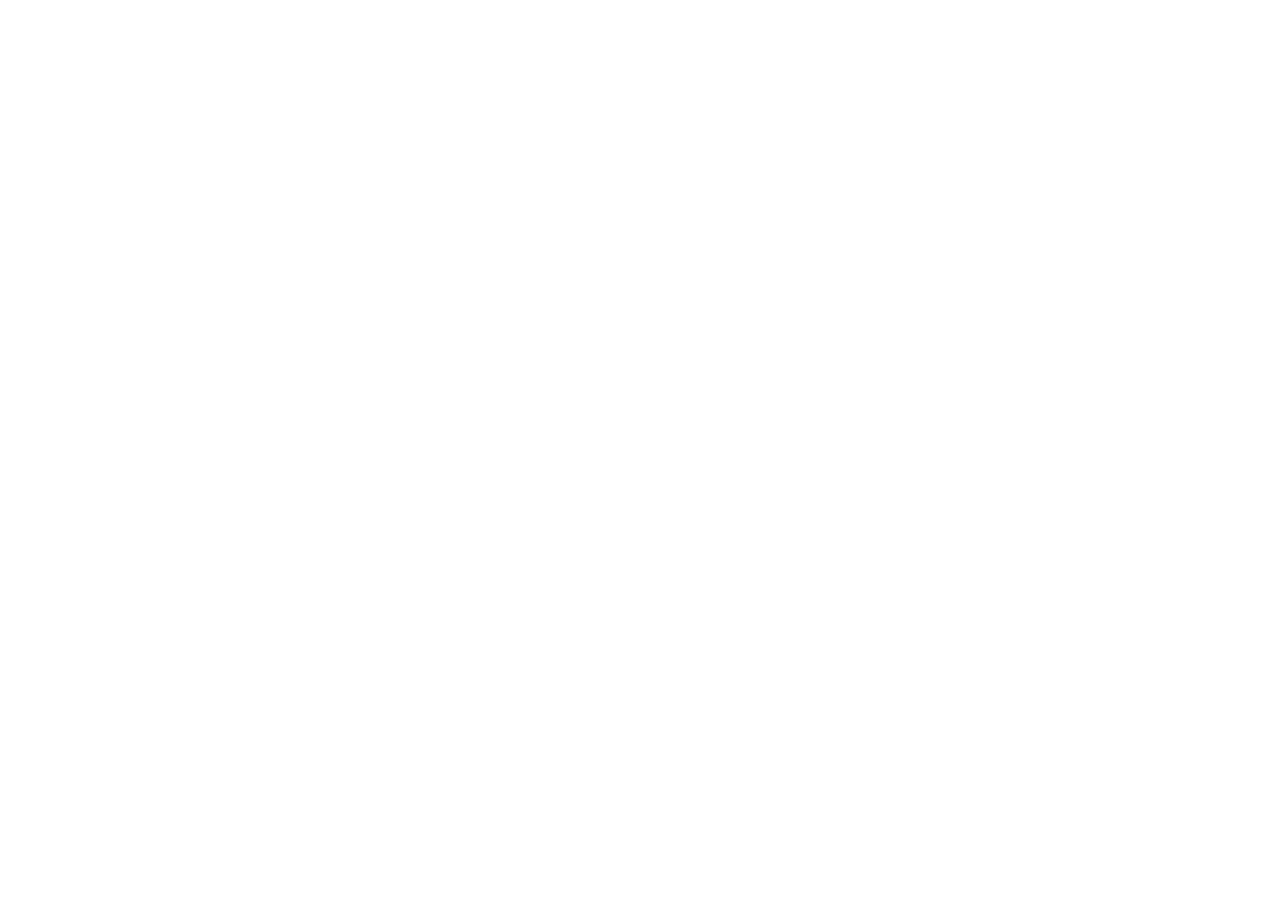
==== index.html @ 78f6b932 "Feat: Archivo index.html" ====
<!DOCTYPE html>
<html lang="es">

<head>
    <meta charset="UTF-8">
    <meta name="viewport" content="width=device-width, initial-scale=1.0">
    <title>Principal</title>
</head>

<body>

</body>

</html>
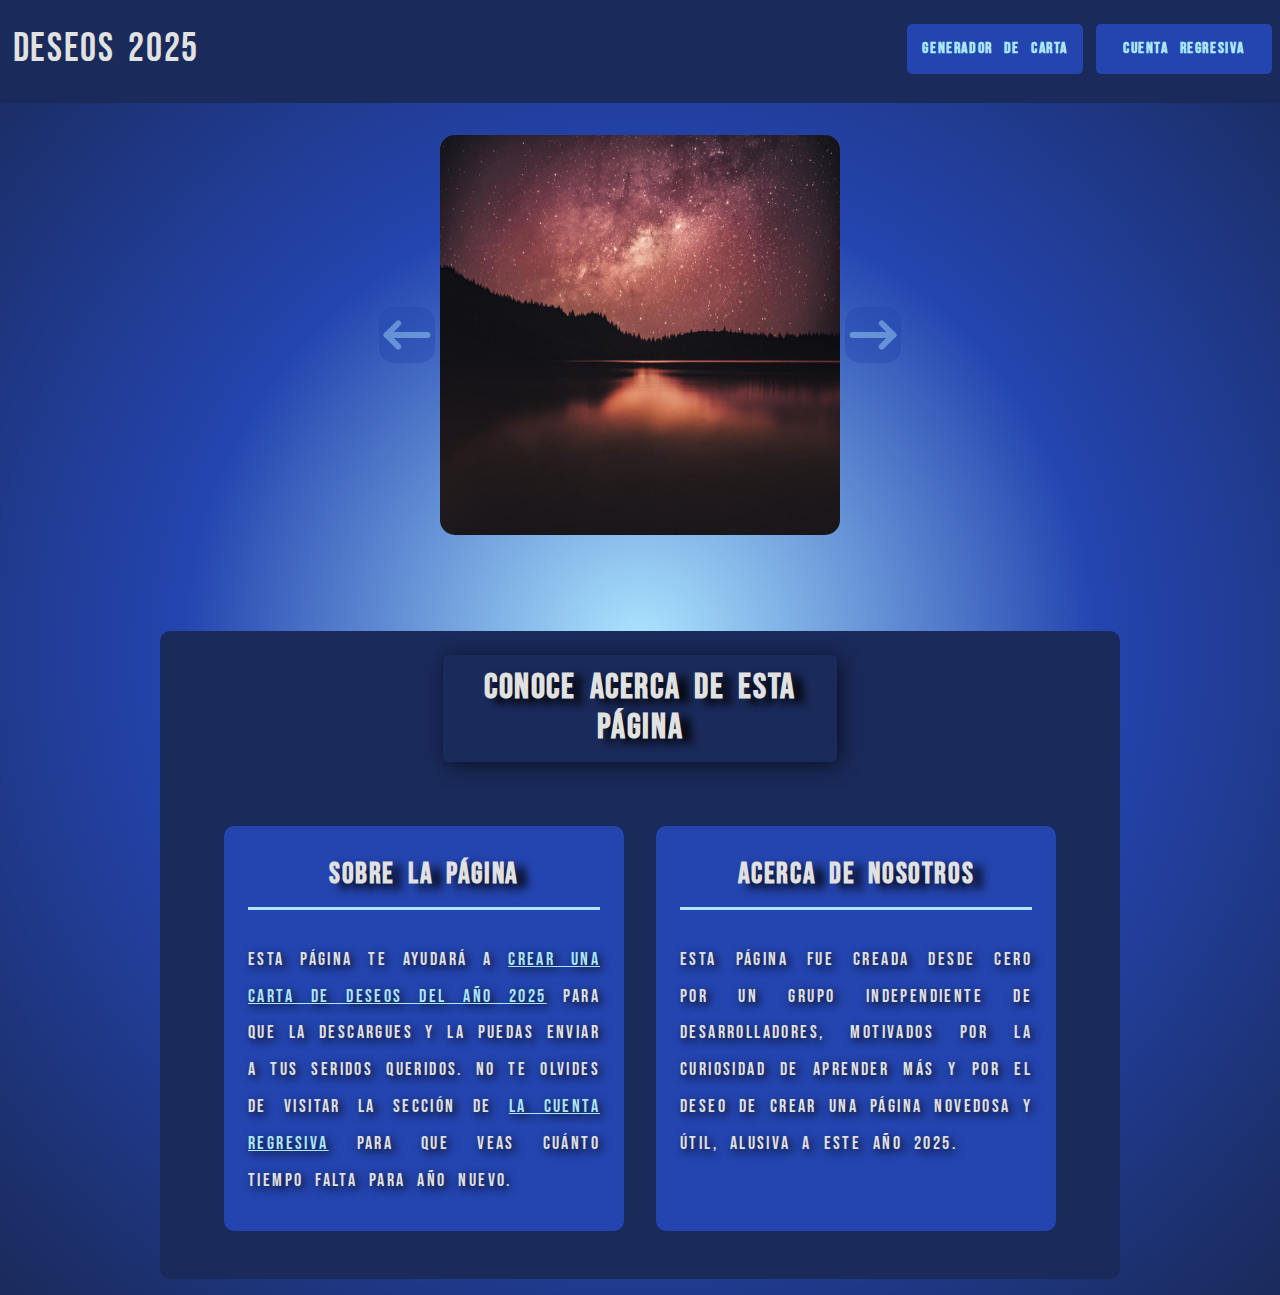
==== commit 5d6ed943: "Feat: combinar todo." ====
--- a/index.html
+++ b/index.html
@@ -1,14 +1,62 @@
 <!DOCTYPE html>
 <html lang="es">
-
 <head>
     <meta charset="UTF-8">
     <meta name="viewport" content="width=device-width, initial-scale=1.0">
-    <title>Principal</title>
+    <title>Página principal</title>
+    <link rel="stylesheet" href="css/normalize.css">
+    <link rel="stylesheet" href="css/style.css">
 </head>
+<body class="body">
+    <header class="header">
+            <a href="index.html" class="header__titulo">Deseos 2025</a>
 
-<body>
-
+        <nav class="header__navegacion">
+            <a href="generador-carta.html" class="navegacion__elemento">Generador de carta</a>
+            <a href="cuenta.html" class="navegacion__elemento">Cuenta regresiva</a>
+        </nav>
+    </header>
+    <main class="main">
+        <div style="padding: 0 0.2rem;">
+            <div class="carrusel">
+                <div class="carrusel__boton">
+                    <button type="button" class="boton__anterior" id="boton-anterior"></button>
+                </div>
+                <img src="img/imagen-1.jpg" alt="Imagen de carrusel" class="carrusel__imagen" id="carrusel-imagen">
+                <div class="carrusel__boton">
+                    <button type="button" class="boton__siguiente" id="boton-siguiente"></button>
+                </div>
+            </div>
+        </div>
+        
+        <section class="nosotros">
+            <h2 class="nosotros__titulo">Conoce acerca de esta página</h2>
+    
+            <div class="nosotros__articulos">
+                <article class="articulo">
+                    <h3 class="articulo__titulo">Sobre la página</h3>
+                    <p class="articulo__parrafo">
+                        Esta página te ayudará a <a href="generador-carta.html" class="parrafo__enlace">
+                        crear una carta de deseos del año 2025</a> para que la
+                        descargues y la puedas enviar a tus seridos queridos. No te
+                        olvides de visitar la sección de <a href="cuenta.html" class="parrafo__enlace">
+                        la cuenta regresiva</a> para que veas cuánto tiempo falta para
+                        año nuevo.
+                    </p>
+                </article>
+        
+                <article class="articulo">
+                    <h3 class="articulo__titulo">Acerca de nosotros</h3>
+                    <p class="articulo__parrafo">
+                        Esta página fue creada desde cero por un grupo independiente de
+                        desarrolladores, motivados por la curiosidad de aprender más y
+                        por el deseo de crear una página novedosa y útil, alusiva a
+                        este año 2025.
+                    </p>
+                </article>
+            </div>
+        </section>
+    </main>
+    <script src="javascripts/carrusel.js"></script>
 </body>
-
 </html>--- a/css/style.css
+++ b/css/style.css
@@ -0,0 +1,629 @@
+/* ***Carga de las fuentes*** */
+/* Principal */
+@font-face {
+    font-family: 'Bebas Neue';
+    src: url('../fonts/Principal/BebasNeue.ttf') format('truetype');
+}
+
+/* Fuentes para las cartas */
+@font-face {
+    font-family: 'Playwrite AU QLD Guides';
+    src: url('../fonts/Estilo-1/PlaywriteAUQLDGuides.ttf') format('truetype');
+}
+@font-face {
+    font-family: 'Libre Baskerville';
+    src: url('../fonts/Estilo-2/LibreBaskerville.ttf') format('truetype');
+}
+@font-face {
+    font-family: 'Rubik Vinyl';
+    src: url('../fonts/Estilo-3/RubikVinyl.ttf') format('truetype');
+}
+
+/* ***Variables de la página*** */
+
+:root{
+    /* Colores */
+    --primario: #1A2A5A;
+    --secundario: #2445B0;
+    --terciario: #06066F;
+    --cuaternario: #FFA500;
+
+    --texto-primario: #E1E1E1;
+    --texto-secundario: #ADE6FF;
+    --texto-terciario: #133FC4;
+
+    /* Fuentes */
+    --fuente-principal: 'Bebas Neue';
+    --fuente-estilo-1: 'Playwrite AU QLD Guides';
+    --fuente-estilo-2: 'Libre Baskerville';
+    --fuente-estilo-3: 'Rubik Vinyl';
+}
+
+/* ***Estilos Generales*** */
+
+body{
+    font-family: var(--fuente-principal);
+    letter-spacing: 0.1rem;
+    word-spacing: 0.4rem;
+    text-transform: capitalize;
+    background: radial-gradient(circle, var(--texto-secundario), var(--secundario), var(--primario));
+}
+
+.main{
+    padding: 0 2rem;
+    margin-bottom: 1rem;
+}
+
+/* ***Estilos para el Header*** */
+
+.header{
+    display: flex;
+    flex-direction: column;
+    align-items: center;
+    justify-content: center;
+    background-color: var(--primario);
+    margin: 0;
+}
+.header a{
+    text-decoration: none;
+}
+
+.header a:hover{
+    color:var(--secundario);
+    
+}
+.header__titulo{
+    color: var(--texto-primario);
+    font-size: 2.5rem;
+    margin: 0;
+    margin-top: 1rem;
+}
+
+.header__navegacion{
+    width: 100%;
+    max-width: 80rem;
+    margin: 0.5rem 0;
+    padding: 0.5rem;
+    display: flex;
+    flex-direction: column;
+    align-items: center;
+    gap: 0.8rem;
+}
+
+.navegacion__elemento{
+    width: 10rem;
+    max-width: 15rem;
+    padding: 0.8rem 1rem;
+    border-radius: 5px;
+    background-color: var(--secundario);
+    color: var(--texto-secundario);
+    text-align: center;
+    text-decoration: none;
+    font-weight: bold;
+}
+
+.navegacion__elemento:hover{
+    color: var(--texto-primario);
+    background-color: var(--terciario);
+    transform: scale(1.05);
+    box-shadow: 0 0 10px rgba(255, 255, 255, 0.3);
+}
+
+
+/* ***Estilos para la parte principal*** */
+.nosotros {
+    margin: 1rem auto;
+    width: 100%;
+    max-width: 60rem;
+    padding: 1.5rem 0 3rem;
+    border-radius: 10px;
+    background-color: var(--primario);
+    display: flex;
+    flex-direction: column;
+    align-items: center;
+    gap: 4rem;
+    margin-top: 5rem;
+}
+
+.nosotros__titulo {
+    margin: 0;
+    padding: 0.8rem;
+    width: 80%;
+    max-width: 23rem;
+    border-radius: 6px;
+    font-size: 2.2rem;
+    text-align: center;
+    color: var(--texto-primario);
+    box-shadow: 3px 3px 20px rgba(0, 0, 0, 0.6);
+    text-shadow: 10px 5px 8px rgba(0, 0, 0, 1);
+}
+
+.nosotros__articulos {
+    display: flex;
+    flex-flow: row wrap;
+    justify-content: center;
+    gap: 2rem;
+}
+
+.articulo{
+    box-sizing: border-box;
+    padding: 2rem 1.5rem;
+    width: 90%;
+    max-width: 25rem;
+    background-color: var(--secundario);
+    color: var(--texto-primario);
+    border-radius: 10px;
+}
+
+.articulo__titulo{
+    margin: 0;
+    margin-bottom: 2rem;
+    padding-bottom: 1rem;
+    text-align: center;
+    font-size: 1.8rem;
+    border-bottom: 3px solid var(--texto-secundario);
+    font-family: var(--fuente-principal);
+    text-shadow: 10px 5px 10px rgba(0, 0, 0, 1);
+}
+
+.articulo__parrafo{
+    margin: 0;
+    font-size: 1.1rem;
+    letter-spacing: 0.15rem;
+    line-height: 2.3rem;
+    text-align: justify;
+    font-family: var(--fuente-principal);
+    text-shadow: 3px 3px 10px rgba(0, 0, 0, 1);
+}
+
+.parrafo__enlace {
+    color: var(--texto-secundario);
+}
+
+/* ***Estilos para el carrusel*** */
+.carrusel {
+    margin: 1rem auto;
+    padding: 1rem 0;
+    width: 100%;
+    max-width: 50rem;
+    border-radius: 6px;
+    display: flex;
+    flex-flow: row nowrap;
+    justify-content: center;
+    align-items: center;
+    gap: 0.3rem;
+}
+
+.carrusel__boton {
+    width: 3.5rem;
+    height: 3.5rem;
+    background-color: var(--secundario);
+    border-radius: 15px;
+    opacity: 0.4;
+}
+
+
+.boton__anterior, .boton__siguiente {
+    appearance: none;
+    min-width: 100%;
+    min-height: 100%;
+    background-color: var(--texto-secundario);
+    cursor: pointer;
+}
+
+.carrusel__boton:hover {
+    background-color: var(--terciario);
+    opacity: 0.7;
+    scale: 1.1;
+}
+
+.carrusel__boton:hover > .boton__anterior, 
+.carrusel__boton:hover > .boton__siguiente {
+    background-color: var(--texto-primario);
+}
+
+.boton__anterior {
+    mask: url("../img/icons/anterior.svg") no-repeat center;
+}
+
+.boton__siguiente {
+    mask: url("../img/icons/siguiente.svg") no-repeat center;
+}
+
+.carrusel__imagen {
+    min-width: 0;
+    width: 70%;
+    max-width: 25rem;
+    border-radius: 15px;
+}
+
+/* ***Estilos para el formulario*** */
+.formulario {
+    box-sizing: border-box;
+    margin: 1rem auto 0;
+    min-width: 25rem;
+    max-width: 50rem;
+    border: 1px solid black;
+    border-radius: 10px;
+    background-color: var(--primario);
+    padding: 0.6rem 0;
+    display: grid;
+    grid-template-rows: repeat(4, auto);
+    gap: 1rem;
+}
+
+.formulario__seccion {
+    width: 80%;
+    margin: 0 auto;
+    padding: 0.5rem 0 2rem;
+    border-bottom: 1px solid var(--texto-primario);
+    display: flex;
+    flex-flow: column nowrap;
+    align-items: center;
+}
+
+.formulario__seccion:last-child {
+    border-bottom: none;
+    padding-bottom: 0.5rem;
+}
+
+.formulario__seccion--remitente {
+    grid-row: 1/2;
+}
+
+.formulario__seccion--destinatario {
+    grid-row: 2/3;
+}
+
+.formulario__seccion--estilos {
+    grid-row: 3/4;
+}
+
+.formulario__seccion--mensaje {
+    grid-row: 4/5;
+}
+
+.formulario__label {
+    font-size: 1.65rem;
+    font-weight: bold;
+    margin-bottom: 0.8rem;
+    color: var(--texto-primario);
+}
+
+.formulario__boton {
+    display: block;
+    margin: 0.5rem auto;
+    padding: 0.5rem 0.8rem;
+    border: 1px solid black;
+    border-radius: 5px;
+    background-color: var(--secundario);
+    color: var(--texto-secundario);
+    font-size: 1.2rem;
+    cursor: pointer;
+}
+
+.formulario__boton:hover {
+    color: var(--texto-primario);
+    background-color: var(--terciario);
+    transform: scale(1.05);
+    box-shadow: 0 0 10px rgba(0, 0, 0, 0.3);
+}
+
+.seccion__input {
+    position: relative;
+}
+
+.seccion__remitente {
+    display: flex;
+    flex-flow: row nowrap;
+    justify-content: space-between;
+    align-items: center;
+    gap: 1rem;
+}
+
+.seccion__estilos {
+    width: 80%;
+    margin-top: 0.4rem;
+    display: flex;
+    flex-flow: row wrap;
+    justify-content: center;
+    gap: 1rem;
+}
+
+.remitente__anonimo {
+    position: relative;
+}
+
+.estilos__opcion {
+    display: flex;
+    flex-flow: row nowrap;
+    align-items: center;
+    gap: 0.3rem;
+}
+
+.estilos__label {
+    cursor: pointer;
+    font-size: 1.35rem;
+    color: var(--texto-secundario);
+}
+
+.estilos__label--1 {
+    font-family: var(--fuente-estilo-1);
+}
+
+.estilos__label--2 {
+    font-family: var(--fuente-estilo-2);
+}
+
+.estilos__label--3 {
+    font-family: var(--fuente-estilo-3);
+}
+
+.anonimo__tooltip {
+    padding: 0.3rem 0;
+    width: 5rem;
+    position: absolute;
+    top: 0;
+    left: 100%;
+    border-radius: 5px;
+    background-color: var(--cuaternario);
+    translate: 0.5rem -30%;
+    text-align: center;
+    color: var(--texto-primario);
+    display: none;
+}
+
+/* **Íconos** */
+.icono {
+    width: 1.5rem;
+    height: 1.5rem;
+    display: inline-block;
+    position: absolute;
+    top: 50%;
+    left: 0.3rem;
+    translate: 0 -50%;
+    background-color: var(--texto-terciario);
+}
+
+.icono--remitente {
+    mask: url("../img/icons/remitente.svg") no-repeat center;
+}
+
+.icono--destinatario {
+    mask: url("../img/icons/destinatario.svg") no-repeat center;
+}
+
+.icono--mensaje {
+    position: relative;
+    translate: -30% -55%;
+    background-color: var(--texto-secundario);
+    mask: url("../img/icons/mensaje.svg") no-repeat center;
+}
+
+/* **Inputs** */
+
+/* Text */
+.formulario__input--text {
+    box-sizing: border-box;
+    width: 13rem;
+    height: 2.5rem;
+    padding-left: 1.8rem;
+    border: 1px solid black;
+    border-radius: 5px;
+    color: var(--texto-terciario);
+}
+
+.formulario__input--text:focus {
+    outline: none;
+    border: 2px solid var(--texto-secundario);
+}
+
+/* Radio */
+
+.formulario__input--radio {
+    width: 1.5rem;
+    height: 1.5rem;
+    margin: 0;
+    appearance: none;
+    cursor: pointer;
+    background-color: var(--texto-primario);
+    mask: url("../img/icons/radio-1.svg") no-repeat center;
+}
+
+.formulario__input--radio:hover {
+    mask: url("../img/icons/radio-2.svg") no-repeat center;
+}
+
+.formulario__input--radio:checked {
+    transform: scale(1.25);
+    mask: url("../img/icons/radio-3.svg") no-repeat center;
+}
+
+/* Checkbox */
+
+.formulario__input--checkbox {
+    width: 1.5rem;
+    height: 1.5rem;
+    appearance: none;
+    cursor: pointer;
+    background-color: var(--texto-secundario);
+    mask: url("../img/icons/incognito-1.svg") no-repeat center;
+}
+
+.formulario__input--checkbox:hover {
+    transform: scale(1.25)
+}
+
+.formulario__input--checkbox:hover ~ .anonimo__tooltip {
+    display: block;
+}
+
+.formulario__input--checkbox:checked {
+    mask: url("../img/icons/incognito-2.svg") no-repeat center;
+}
+
+/* Textarea */
+
+.formulario__textarea {
+    padding: 0.5rem;
+    width: 18rem;
+    height: 10rem;
+    border: 1px solid black;
+    border-radius: 6px;
+    resize: none;
+    color: var(--texto-terciario);
+}
+
+.formulario__textarea:focus {
+    outline: none;
+    border: 2px solid var(--texto-secundario);
+}
+
+/* ***Estilos para el contador*** */
+.contenedor{
+    margin: 7rem auto;
+    padding: 2rem;
+    min-width: 20rem;
+    max-width: 40rem;
+    background-color: var(--primario);
+    border-radius: 15px;
+    display: flex;
+    flex-direction: column;
+    align-items: center;
+    text-align: center;
+    gap: 5rem;
+    color: var(--texto-secundario);
+}
+
+.contenedor__titulo {
+    margin: 0;
+    width: 100%;
+    padding: 1rem;
+    font-size: 2.5rem;
+    border-bottom: 2px solid var(--secundario);
+    text-shadow: 2px 2px 6px rgba(0, 0, 0, 0.8);
+    letter-spacing: 5px;
+}
+
+.contenedor__principal {
+    width: 100%;
+    max-width: 30rem;
+    display: flex;
+    flex-flow: column nowrap;
+    justify-content: space-between;
+    gap: 2rem;
+}
+
+.contenedor__footer {
+    width: 100%;
+    transform: scaleX(-1) rotate(5deg);
+}
+
+.principal__titulo, .principal__footer {
+    margin: 0;
+    font-size: 1.8rem;
+    letter-spacing: 5px;
+}
+
+.principal__contador{
+    width: 100%;
+    height: 6rem;
+    border-radius: 7px;
+    box-shadow: 2px 2px 6px rgba(0, 0, 0, 0.8);
+    display: flex;
+    align-items: center;
+    justify-content: space-evenly;
+    font-size: 2.5rem;
+    background-color: var(--cuaternario);
+    font-weight: bold;
+    color: var(--texto-primario);
+}
+
+.contador__dias::after, .contador__horas::after, .contador__minutos::after {
+    content: ":";
+    margin-left: 1.5rem;
+}
+
+.contador__dias, .contador__horas, .contador__minutos, .contador__segundos{
+    text-shadow: 3px 3px 10px rgba(0, 0, 0, 0.8);
+}
+
+.gif{
+    width: 15rem;
+}
+
+/* ***Media Query*** */
+@media(width > 36rem) {
+    /* ***Estilos para el header*** */
+    .header{
+        flex-direction: row;
+        justify-content: space-around;
+        align-items: center;
+        padding: 0.5rem 0 0.8rem 0.8rem;
+    }
+
+    .header__titulo{
+        margin: 0;
+        min-width: fit-content;
+        text-align: center;
+    }
+    
+    .header__navegacion{
+        flex-direction: row;
+        justify-content: flex-end;
+    }
+
+    .navegacion__elemento{
+        padding: 1rem 0.5rem;
+    }
+
+    /* ***Estilos para el formulario*** */
+    .formulario {
+        padding: 0;
+        display: grid;
+        grid-template-rows: repeat(3, auto);
+        grid-template-columns: 1fr 2fr;
+        gap: 0;
+    }
+
+    .formulario__seccion {
+        padding: 2rem 0;
+        width: 100%;
+    }
+
+    .formulario__seccion--remitente {
+        grid-row: 1/2;
+        grid-column: 1/3;
+    }
+
+    .formulario__seccion--destinatario {
+        grid-row: 2/3;
+        grid-column: 2/3;
+    }
+    
+    .formulario__seccion--estilos {
+        border-right: 1px solid var(--texto-primario);
+        border-bottom: none;
+        text-align: center;
+        grid-row: 2/4;
+        grid-column: 1/2;
+    }
+    
+    .formulario__seccion--mensaje {
+        box-sizing: content-box;
+        margin: 0 auto;
+        grid-row: 3/4;
+        grid-column: 2/3;
+    }
+
+    .seccion__estilos {
+        height: 100%;
+        margin-top: 2rem;
+        align-content: space-between;
+        gap: 0;
+    }
+
+    .formulario__textarea {
+        width: 20rem;
+    }
+}
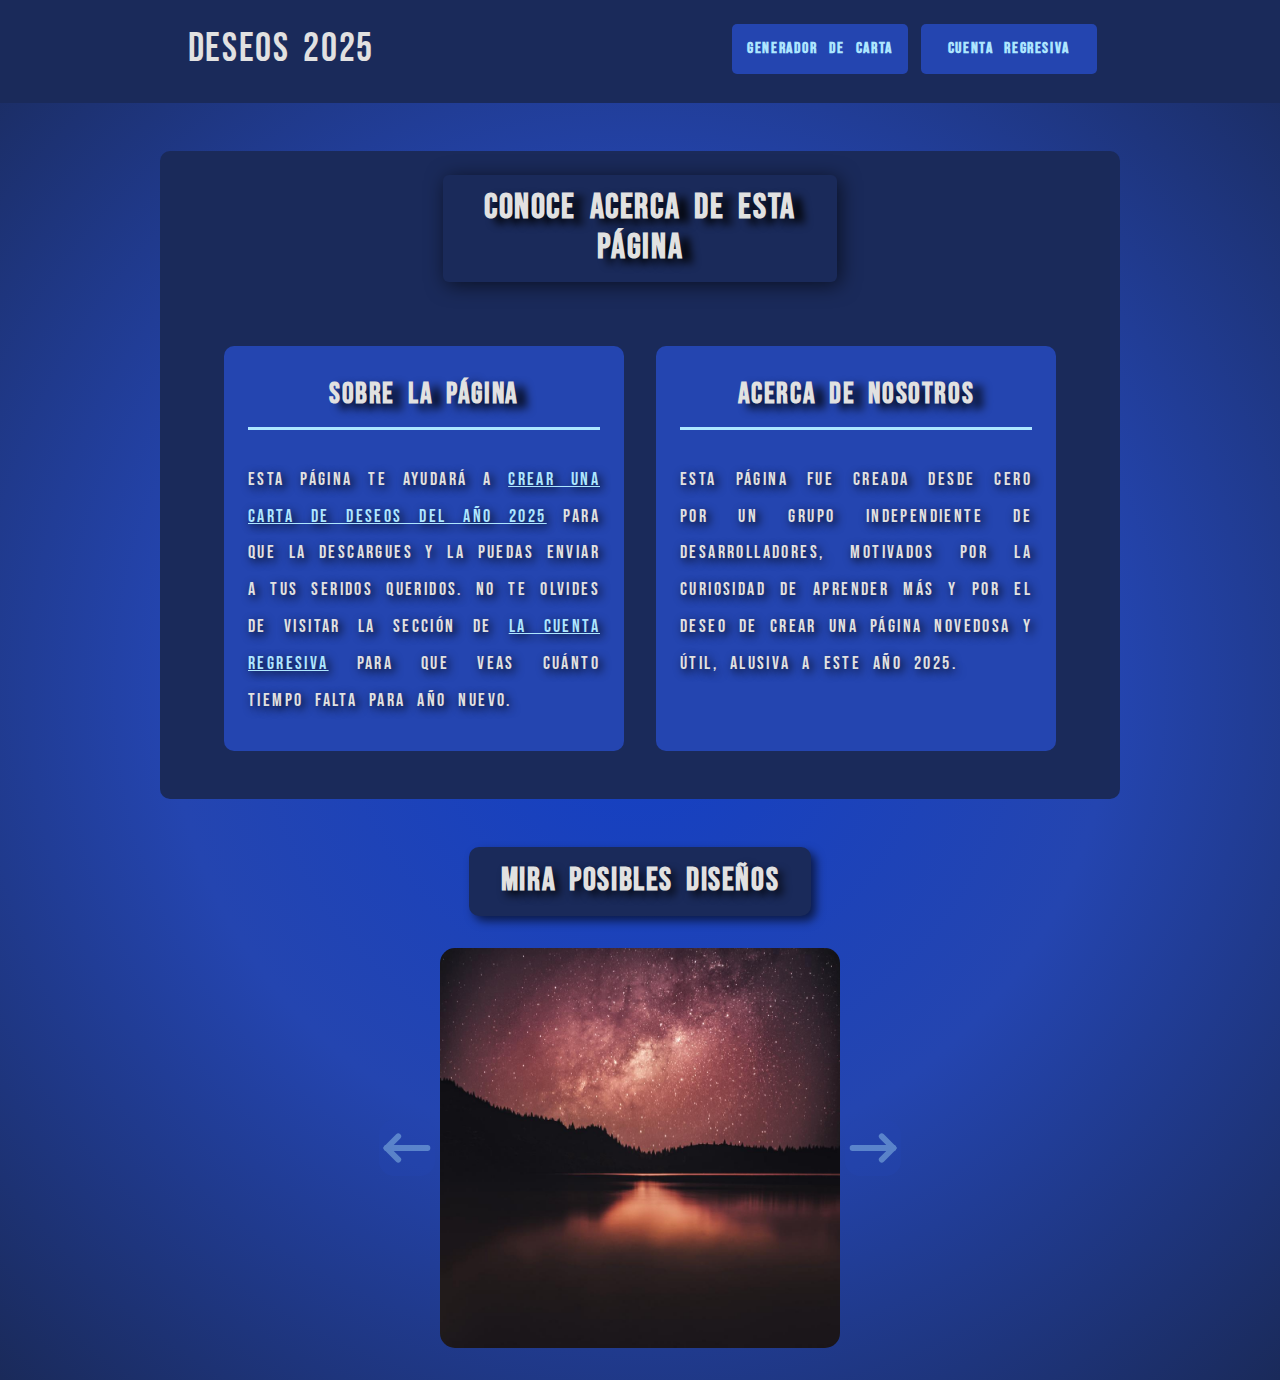
==== commit 3e89285e: "Feat: Integración de componentes completa" ====
--- a/index.html
+++ b/index.html
@@ -9,29 +9,18 @@
 </head>
 <body class="body">
     <header class="header">
-            <a href="index.html" class="header__titulo">Deseos 2025</a>
-
+        <a href="index.html" class="header__titulo">Deseos 2025</a>
         <nav class="header__navegacion">
             <a href="generador-carta.html" class="navegacion__elemento">Generador de carta</a>
             <a href="cuenta.html" class="navegacion__elemento">Cuenta regresiva</a>
         </nav>
     </header>
+
     <main class="main">
-        <div style="padding: 0 0.2rem;">
-            <div class="carrusel">
-                <div class="carrusel__boton">
-                    <button type="button" class="boton__anterior" id="boton-anterior"></button>
-                </div>
-                <img src="img/imagen-1.jpg" alt="Imagen de carrusel" class="carrusel__imagen" id="carrusel-imagen">
-                <div class="carrusel__boton">
-                    <button type="button" class="boton__siguiente" id="boton-siguiente"></button>
-                </div>
-            </div>
-        </div>
-        
+        <!-- Sección principal -->
         <section class="nosotros">
             <h2 class="nosotros__titulo">Conoce acerca de esta página</h2>
-    
+
             <div class="nosotros__articulos">
                 <article class="articulo">
                     <h3 class="articulo__titulo">Sobre la página</h3>
@@ -56,7 +45,20 @@
                 </article>
             </div>
         </section>
+
+        <!-- Carrusel -->
+        <h2 class="main__titulo">Mira posibles diseños</h2>
+        <div class="carrusel">
+            <div class="carrusel__boton">
+                <button type="button" class="boton__anterior" id="boton-anterior"></button>
+            </div>
+            <img src="img/imagen-1.jpg" alt="Imagen de carrusel" class="carrusel__imagen" id="carrusel-imagen">
+            <div class="carrusel__boton">
+                <button type="button" class="boton__siguiente" id="boton-siguiente"></button>
+            </div>
+        </div>
     </main>
+
     <script src="javascripts/carrusel.js"></script>
 </body>
 </html>--- a/css/style.css
+++ b/css/style.css
@@ -46,12 +46,24 @@
     letter-spacing: 0.1rem;
     word-spacing: 0.4rem;
     text-transform: capitalize;
-    background: radial-gradient(circle, var(--texto-secundario), var(--secundario), var(--primario));
+    background: radial-gradient(circle, var(--texto-terciario), var(--secundario), var(--primario));
 }
 
 .main{
-    padding: 0 2rem;
-    margin-bottom: 1rem;
+    padding: 0 0.5rem;
+}
+
+.main__titulo {
+    margin: 0 auto;
+    padding: 1rem 2rem;
+    width: fit-content;
+    text-align: center;
+    background-color: var(--primario);
+    font-size: 2rem;
+    color: var(--texto-primario);
+    border-radius: 10px;
+    box-shadow: 5px 5px 10px rgba(0, 0, 0, 0.6);
+    text-shadow: 5px 5px 8px rgba(0, 0, 0, 0.8);
 }
 
 /* ***Estilos para el Header*** */
@@ -63,6 +75,7 @@
     justify-content: center;
     background-color: var(--primario);
     margin: 0;
+    margin-bottom: 3rem;
 }
 .header a{
     text-decoration: none;
@@ -80,7 +93,6 @@
 }
 
 .header__navegacion{
-    width: 100%;
     max-width: 80rem;
     margin: 0.5rem 0;
     padding: 0.5rem;
@@ -112,7 +124,7 @@
 
 /* ***Estilos para la parte principal*** */
 .nosotros {
-    margin: 1rem auto;
+    margin: 0 auto 3rem;
     width: 100%;
     max-width: 60rem;
     padding: 1.5rem 0 3rem;
@@ -122,7 +134,6 @@
     flex-direction: column;
     align-items: center;
     gap: 4rem;
-    margin-top: 5rem;
 }
 
 .nosotros__titulo {
@@ -170,7 +181,7 @@
     margin: 0;
     font-size: 1.1rem;
     letter-spacing: 0.15rem;
-    line-height: 2.3rem;
+    line-height: 1.9rem;
     text-align: justify;
     font-family: var(--fuente-principal);
     text-shadow: 3px 3px 10px rgba(0, 0, 0, 1);
@@ -292,11 +303,11 @@
 
 .formulario__boton {
     display: block;
-    margin: 0.5rem auto;
+    margin: 1.5rem auto 1rem;
     padding: 0.5rem 0.8rem;
     border: 1px solid black;
     border-radius: 5px;
-    background-color: var(--secundario);
+    background-color: var(--primario);
     color: var(--texto-secundario);
     font-size: 1.2rem;
     cursor: pointer;
@@ -481,7 +492,7 @@
 
 /* ***Estilos para el contador*** */
 .contenedor{
-    margin: 7rem auto;
+    margin: 0 auto;
     padding: 2rem;
     min-width: 20rem;
     max-width: 40rem;
@@ -567,7 +578,7 @@
         min-width: fit-content;
         text-align: center;
     }
-    
+
     .header__navegacion{
         flex-direction: row;
         justify-content: flex-end;
@@ -575,6 +586,11 @@
 
     .navegacion__elemento{
         padding: 1rem 0.5rem;
+    }
+
+    /* ***Estilos para la parte principal*** */
+    .articulo__parrafo{
+        line-height: 2.3rem;
     }
 
     /* ***Estilos para el formulario*** */
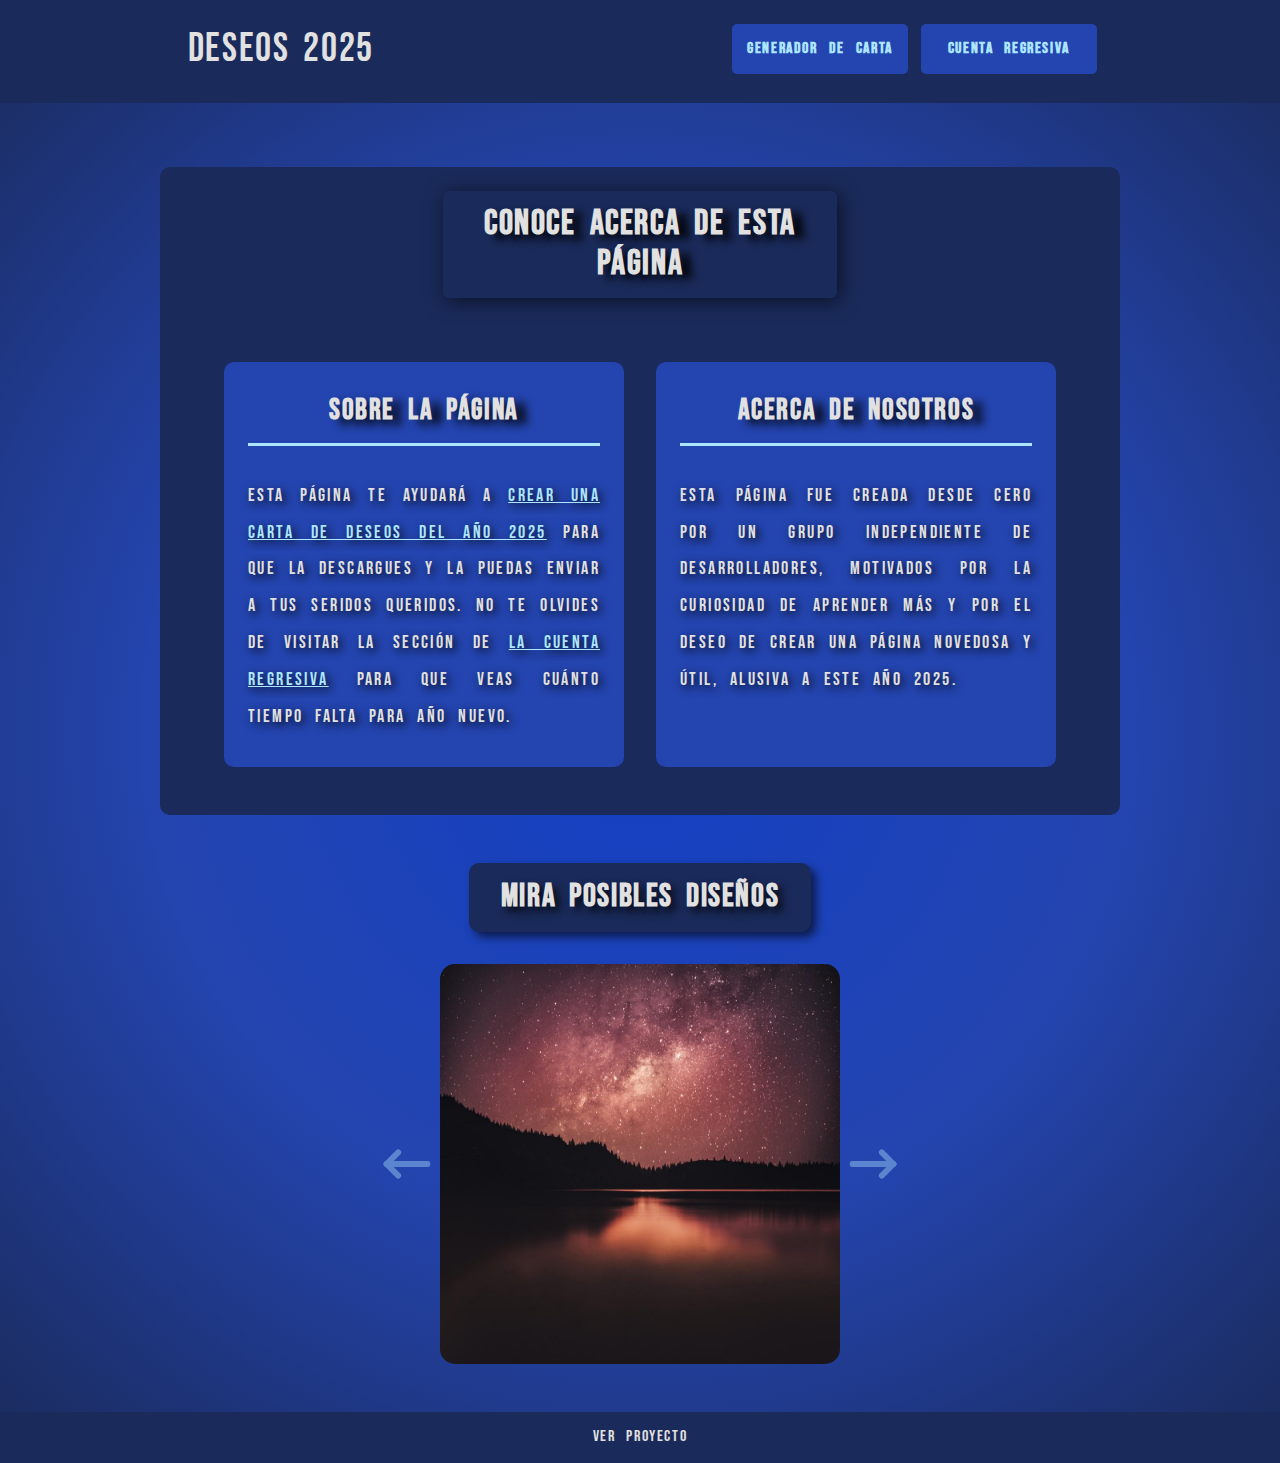
==== commit 13c810f2: "Feature: Creación de footer con estilos y creación de colaboradores en authors.md" ====
--- a/index.html
+++ b/index.html
@@ -60,5 +60,9 @@
     </main>
 
     <script src="javascripts/carrusel.js"></script>
+
+    <footer class="footer">
+        <a href="https://github.com/livan23l/deseos2025" class="enlace__footer">Ver proyecto</a>
+    </footer>
 </body>
 </html>--- a/css/style.css
+++ b/css/style.css
@@ -42,33 +42,21 @@
 /* ***Estilos Generales*** */
 
 body{
+    display: grid;
+    grid-template-rows: auto 1fr auto;
+    gap: 1rem;
     font-family: var(--fuente-principal);
+    min-height: 100dvh;
     letter-spacing: 0.1rem;
     word-spacing: 0.4rem;
     text-transform: capitalize;
     background: radial-gradient(circle, var(--texto-terciario), var(--secundario), var(--primario));
 }
 
-.main{
-    padding: 0 0.5rem;
-}
-
-.main__titulo {
-    margin: 0 auto;
-    padding: 1rem 2rem;
-    width: fit-content;
-    text-align: center;
-    background-color: var(--primario);
-    font-size: 2rem;
-    color: var(--texto-primario);
-    border-radius: 10px;
-    box-shadow: 5px 5px 10px rgba(0, 0, 0, 0.6);
-    text-shadow: 5px 5px 8px rgba(0, 0, 0, 0.8);
-}
-
 /* ***Estilos para el Header*** */
 
 .header{
+    grid-row: 1;
     display: flex;
     flex-direction: column;
     align-items: center;
@@ -77,19 +65,17 @@
     margin: 0;
     margin-bottom: 3rem;
 }
-.header a{
-    text-decoration: none;
-}
-
-.header a:hover{
-    color:var(--secundario);
-    
-}
+
 .header__titulo{
     color: var(--texto-primario);
     font-size: 2.5rem;
     margin: 0;
     margin-top: 1rem;
+    text-decoration: none;
+}
+
+.header__titulo:hover{
+    color:var(--texto-secundario);
 }
 
 .header__navegacion{
@@ -121,6 +107,24 @@
     box-shadow: 0 0 10px rgba(255, 255, 255, 0.3);
 }
 
+/* ***Estilos main*** */
+.main{
+    grid-row: 2;
+    padding: 0 0.5rem;
+}
+
+.main__titulo {
+    margin: 0 auto;
+    padding: 1rem 2rem;
+    width: fit-content;
+    text-align: center;
+    background-color: var(--primario);
+    font-size: 2rem;
+    color: var(--texto-primario);
+    border-radius: 10px;
+    box-shadow: 5px 5px 10px rgba(0, 0, 0, 0.6);
+    text-shadow: 5px 5px 8px rgba(0, 0, 0, 0.8);
+}
 
 /* ***Estilos para la parte principal*** */
 .nosotros {
@@ -259,7 +263,7 @@
     background-color: var(--primario);
     padding: 0.6rem 0;
     display: grid;
-    grid-template-rows: repeat(4, auto);
+    grid-template-rows: repeat(5, auto);
     gap: 1rem;
 }
 
@@ -290,8 +294,12 @@
     grid-row: 3/4;
 }
 
+.formulario__seccion--color {
+    grid-row: 4/5;
+}
+
 .formulario__seccion--mensaje {
-    grid-row: 4/5;
+    grid-row: 5/6;
 }
 
 .formulario__label {
@@ -309,7 +317,7 @@
     border-radius: 5px;
     background-color: var(--primario);
     color: var(--texto-secundario);
-    font-size: 1.2rem;
+    font-size: 1.5rem;
     cursor: pointer;
 }
 
@@ -341,6 +349,18 @@
     gap: 1rem;
 }
 
+.seccion__colores {
+    margin-top: 0.4rem;
+    padding: 1.5rem 1rem;
+    padding-left: 0.5rem;
+    width: 80%;
+    border-radius: 10px;
+    display: flex;
+    flex-flow: row wrap;
+    justify-content: space-around;
+    gap: 1rem;
+}
+
 .remitente__anonimo {
     position: relative;
 }
@@ -349,7 +369,41 @@
     display: flex;
     flex-flow: row nowrap;
     align-items: center;
-    gap: 0.3rem;
+    gap: 0.5rem;
+}
+
+.colores__opcion {
+    display: flex;
+    flex-flow: row nowrap;
+    align-items: center;
+    gap: 0.5rem;
+    padding-bottom: 0.5rem;
+}
+
+.opcion__color {
+    box-sizing: border-box;
+    width: 3rem;
+    height: 3rem;
+    border-top: 1.5px solid var(--texto-primario);
+    border-bottom: 1.5px solid var(--texto-primario);
+    border-radius: 5px;
+    cursor: pointer;
+}
+
+.opcion__color:hover {
+    transform: scale(1.05);
+}
+
+.opcion__color--1 {
+    background-color: #2F0101;
+}
+
+.opcion__color--2 {
+    background-color: #000A32;
+}
+
+.opcion__color--3 {
+    background-color: #002701;
 }
 
 .estilos__label {
@@ -563,6 +617,23 @@
     width: 15rem;
 }
 
+/*Estilos footer*/
+.footer{
+    grid-row: 3;
+    background-color: var(--primario);
+    padding: 1rem;
+    text-align: center;
+}
+
+.enlace__footer{
+    text-decoration: none;
+    color: var(--texto-primario);
+}
+
+.enlace__footer:hover{
+    color:var(--texto-secundario);
+}
+
 /* ***Media Query*** */
 @media(width > 36rem) {
     /* ***Estilos para el header*** */
@@ -609,22 +680,28 @@
 
     .formulario__seccion--remitente {
         grid-row: 1/2;
-        grid-column: 1/3;
+        grid-column: 2/3;
     }
 
     .formulario__seccion--destinatario {
         grid-row: 2/3;
         grid-column: 2/3;
     }
-    
+
     .formulario__seccion--estilos {
         border-right: 1px solid var(--texto-primario);
-        border-bottom: none;
         text-align: center;
-        grid-row: 2/4;
+        grid-row: 1/3;
         grid-column: 1/2;
     }
-    
+
+    .formulario__seccion--color {
+        border-right: 1px solid var(--texto-primario);
+        text-align: center;
+        grid-row: 3/4;
+        grid-column: 1/2;
+    }
+
     .formulario__seccion--mensaje {
         box-sizing: content-box;
         margin: 0 auto;
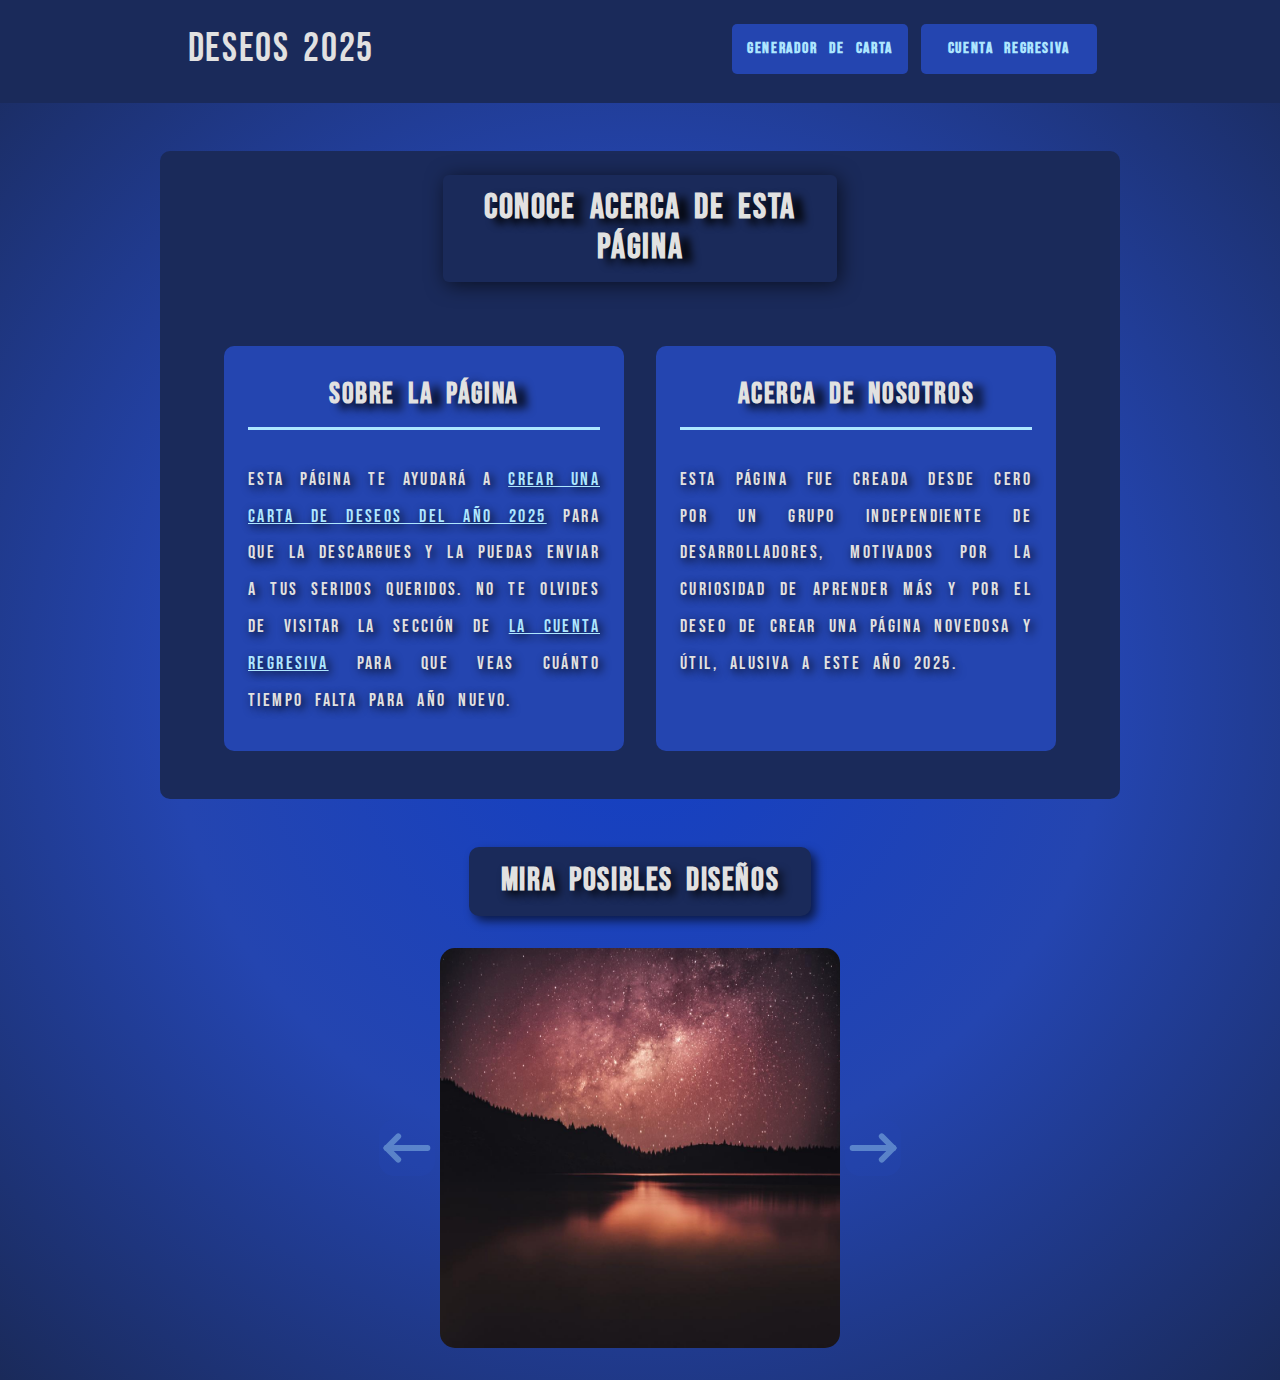
==== commit 975457e7: "Merge branch 'main' into 30-crear-diseño-carta-año-nuevo" ====
--- a/index.html
+++ b/index.html
@@ -60,9 +60,5 @@
     </main>
 
     <script src="javascripts/carrusel.js"></script>
-
-    <footer class="footer">
-        <a href="https://github.com/livan23l/deseos2025" class="enlace__footer">Ver proyecto</a>
-    </footer>
 </body>
 </html>--- a/css/style.css
+++ b/css/style.css
@@ -42,74 +42,18 @@
 /* ***Estilos Generales*** */
 
 body{
-    display: grid;
-    grid-template-rows: auto 1fr auto;
-    gap: 1rem;
     font-family: var(--fuente-principal);
-    min-height: 100dvh;
     letter-spacing: 0.1rem;
     word-spacing: 0.4rem;
     text-transform: capitalize;
     background: radial-gradient(circle, var(--texto-terciario), var(--secundario), var(--primario));
 }
 
-/* ***Estilos para el Header*** */
-
-.header{
-    grid-row: 1;
-    display: flex;
-    flex-direction: column;
-    align-items: center;
-    justify-content: center;
-    background-color: var(--primario);
-    margin: 0;
-    margin-bottom: 3rem;
-}
-
-.header__titulo{
-    color: var(--texto-primario);
-    font-size: 2.5rem;
-    margin: 0;
-    margin-top: 1rem;
-    text-decoration: none;
-}
-
-.header__titulo:hover{
-    color:var(--texto-secundario);
-}
-
-.header__navegacion{
-    max-width: 80rem;
-    margin: 0.5rem 0;
-    padding: 0.5rem;
-    display: flex;
-    flex-direction: column;
-    align-items: center;
-    gap: 0.8rem;
-}
-
-.navegacion__elemento{
-    width: 10rem;
-    max-width: 15rem;
-    padding: 0.8rem 1rem;
-    border-radius: 5px;
-    background-color: var(--secundario);
-    color: var(--texto-secundario);
-    text-align: center;
-    text-decoration: none;
-    font-weight: bold;
-}
-
-.navegacion__elemento:hover{
-    color: var(--texto-primario);
-    background-color: var(--terciario);
-    transform: scale(1.05);
-    box-shadow: 0 0 10px rgba(255, 255, 255, 0.3);
-}
-
-/* ***Estilos main*** */
+.oculto {
+    display: none !important;
+}
+
 .main{
-    grid-row: 2;
     padding: 0 0.5rem;
 }
 
@@ -125,6 +69,125 @@
     box-shadow: 5px 5px 10px rgba(0, 0, 0, 0.6);
     text-shadow: 5px 5px 8px rgba(0, 0, 0, 0.8);
 }
+
+.main__cargando {
+    position: absolute;
+    top: 50%;
+    left: 50%;
+    translate: -50% -50%;
+    z-index: -1;
+}
+
+.color-1 {
+    background-color: #2F0101;
+}
+
+.color-2 {
+    background-color: #000A32;
+}
+
+.color-3 {
+    background-color: #002701;
+}
+
+.estilo-1-titulo {
+    font-family: var(--fuente-estilo-1);
+    font-size: 1.75rem;
+}
+
+.estilo-1-subtitulo {
+    font-family: var(--fuente-estilo-1);
+    font-size: 1.2rem;
+}
+
+.estilo-1-cuerpo {
+    font-family: var(--fuente-estilo-1);
+    font-size: 0.85rem;
+}
+
+.estilo-2-titulo {
+    font-family: var(--fuente-estilo-2);
+    font-size: 1.8rem;
+}
+
+.estilo-2-subtitulo {
+    font-family: var(--fuente-estilo-2);
+    font-size: 1.3rem;
+}
+
+.estilo-2-cuerpo {
+    font-family: var(--fuente-estilo-2);
+    font-size: 0.87rem;
+}
+
+.estilo-3-titulo {
+    font-family: var(--fuente-estilo-3);
+    font-size: 1.9rem;
+}
+
+.estilo-3-subtitulo {
+    font-family: var(--fuente-estilo-3);
+    font-size: 1.3rem;
+}
+
+.estilo-3-cuerpo {
+    font-family: var(--fuente-estilo-3);
+    font-size: 0.85rem;
+}
+
+/* ***Estilos para el Header*** */
+
+.header{
+    display: flex;
+    flex-direction: column;
+    align-items: center;
+    justify-content: center;
+    background-color: var(--primario);
+    margin: 0;
+    margin-bottom: 3rem;
+}
+
+.header__titulo{
+    color: var(--texto-primario);
+    font-size: 2.5rem;
+    margin: 0;
+    margin-top: 1rem;
+    text-decoration: none;
+}
+
+.header__titulo:hover{
+    color:var(--texto-secundario);
+}
+
+.header__navegacion{
+    max-width: 80rem;
+    margin: 0.5rem 0;
+    padding: 0.5rem;
+    display: flex;
+    flex-direction: column;
+    align-items: center;
+    gap: 0.8rem;
+}
+
+.navegacion__elemento{
+    width: 10rem;
+    max-width: 15rem;
+    padding: 0.8rem 1rem;
+    border-radius: 5px;
+    background-color: var(--secundario);
+    color: var(--texto-secundario);
+    text-align: center;
+    text-decoration: none;
+    font-weight: bold;
+}
+
+.navegacion__elemento:hover{
+    color: var(--texto-primario);
+    background-color: var(--terciario);
+    transform: scale(1.05);
+    box-shadow: 0 0 10px rgba(255, 255, 255, 0.3);
+}
+
 
 /* ***Estilos para la parte principal*** */
 .nosotros {
@@ -394,18 +457,6 @@
     transform: scale(1.05);
 }
 
-.opcion__color--1 {
-    background-color: #2F0101;
-}
-
-.opcion__color--2 {
-    background-color: #000A32;
-}
-
-.opcion__color--3 {
-    background-color: #002701;
-}
-
 .estilos__label {
     cursor: pointer;
     font-size: 1.35rem;
@@ -617,25 +668,204 @@
     width: 15rem;
 }
 
-/*Estilos footer*/
-.footer{
-    grid-row: 3;
-    background-color: var(--primario);
-    padding: 1rem;
+/* ***Estilos carta*** */
+.carta {
+    margin: 1rem auto;
+    width: 75%;
+    max-width: 25rem;
+    aspect-ratio: 12 / 18;  /* Proporcion ancho:alto */
+    position: relative;
+    display: grid;
+    grid-template-rows: 30% 1fr 28%;
+    color: var(--texto-primario);
+    overflow: hidden;
+}
+
+.carta__arriba, .carta__principal, .carta__abajo {
+    position: relative;
+    display: flex;
+}
+
+.carta__arriba {
+    grid-row: 1/2;
+}
+
+.carta__principal {
+    grid-row: 2/3;
+}
+
+.carta__abajo {
+    grid-row: 3/4;
+}
+
+.carta__titulo, .carta__year, .carta__remitente, .carta__mensaje {
+    position: absolute;
+}
+
+.carta__year {
+    position: relative;
+    width: 100%;
+}
+
+/* **Imágenes y contenido de la carta** */
+.carta__imagen, .globos__globo {
+    min-width: 0;
+    height: 100%;
+    position: absolute;
+}
+
+/* Imágenes de arriba */
+.carta__imagen--arriba-2, .carta__imagen--arriba-3 {
+    height: 70%;
+}
+
+.carta__imagen--arriba-2 {
+    left: 19%;
+}
+
+.carta__imagen--arriba-3 {
+    left: 70%;
+}
+
+/* Contenido e imágenes principales */
+.carta__titulo {
+    width: 100%;
+    left: 50%;
+    translate: -50% -55%;
     text-align: center;
 }
 
-.enlace__footer{
-    text-decoration: none;
-    color: var(--texto-primario);
-}
-
-.enlace__footer:hover{
-    color:var(--texto-secundario);
+.carta__remitente {
+    width: 100%;
+    top: 52%;
+    text-align: center;
+}
+
+.carta__mensaje {
+    width: 80%;
+    text-align: center;
+    left: 50%;
+    top: 68%;
+    translate: -50% 0;
+}
+
+.carta__imagen--principal-1, .carta__imagen--principal-2,
+.carta__imagen--principal-3, .carta__imagen--principal-4 {
+    top: 16%;
+    height: 33%;
+}
+
+.carta__imagen--principal-1 {
+    left: 13%;
+}
+
+.carta__imagen--principal-2 {
+    left: 36%;
+}
+
+.carta__imagen--principal-3 {
+    right: 13%;
+}
+
+.carta__imagen--principal-4 {
+    height: 23%;
+    transform: scaleX(-1);
+    right: 8.5%;
+    translate: 0 -57%;
+}
+
+/* Imágenes de abajo */
+.abajo__globos, .abajo__centro {
+    position: relative;
+}
+
+.abajo__globos {
+    width: 20%;
+}
+
+.abajo__centro {
+    width: 60%;
+}
+
+.globos__globo {
+    height: 80%;
+    top: -10%;
+    left: -35%;
+}
+
+.globos__globo--2 {
+    translate: -10% 10%;
+    transform: rotate(-20deg);
+}
+
+.globos__globo--3 {
+    translate: 10% 10%;
+    transform: rotate(15deg);
+}
+
+.carta__imagen--abajo-1, .carta__imagen--abajo-3 {
+    height: 50%;
+    bottom: 0;
+}
+
+.carta__imagen--abajo-2 {
+    height: 60%;
+    left: 50%;
+    translate: -50% 20%;
+}
+
+.carta__imagen--abajo-3 {
+    right: 0;
 }
 
 /* ***Media Query*** */
 @media(width > 36rem) {
+    /* ***Estilos Generales*** */
+    .estilo-1-titulo {
+        font-family: var(--fuente-estilo-1);
+        font-size: 1.8rem;
+    }
+
+    .estilo-1-subtitulo {
+        font-family: var(--fuente-estilo-1);
+        font-size: 1.4rem;
+    }
+
+    .estilo-1-cuerpo {
+        font-family: var(--fuente-estilo-1);
+        font-size: 0.97rem;
+    }
+
+    .estilo-2-titulo {
+        font-family: var(--fuente-estilo-2);
+        font-size: 2.1rem;
+    }
+
+    .estilo-2-subtitulo {
+        font-family: var(--fuente-estilo-2);
+        font-size: 1.75rem;
+    }
+
+    .estilo-2-cuerpo {
+        font-family: var(--fuente-estilo-2);
+        font-size: 1rem;
+    }
+
+    .estilo-3-titulo {
+        font-family: var(--fuente-estilo-3);
+        font-size: 2.1rem;
+    }
+
+    .estilo-3-subtitulo {
+        font-family: var(--fuente-estilo-3);
+        font-size: 1.6rem;
+    }
+
+    .estilo-3-cuerpo {
+        font-family: var(--fuente-estilo-3);
+        font-size: 1rem;
+    }
+
     /* ***Estilos para el header*** */
     .header{
         flex-direction: row;
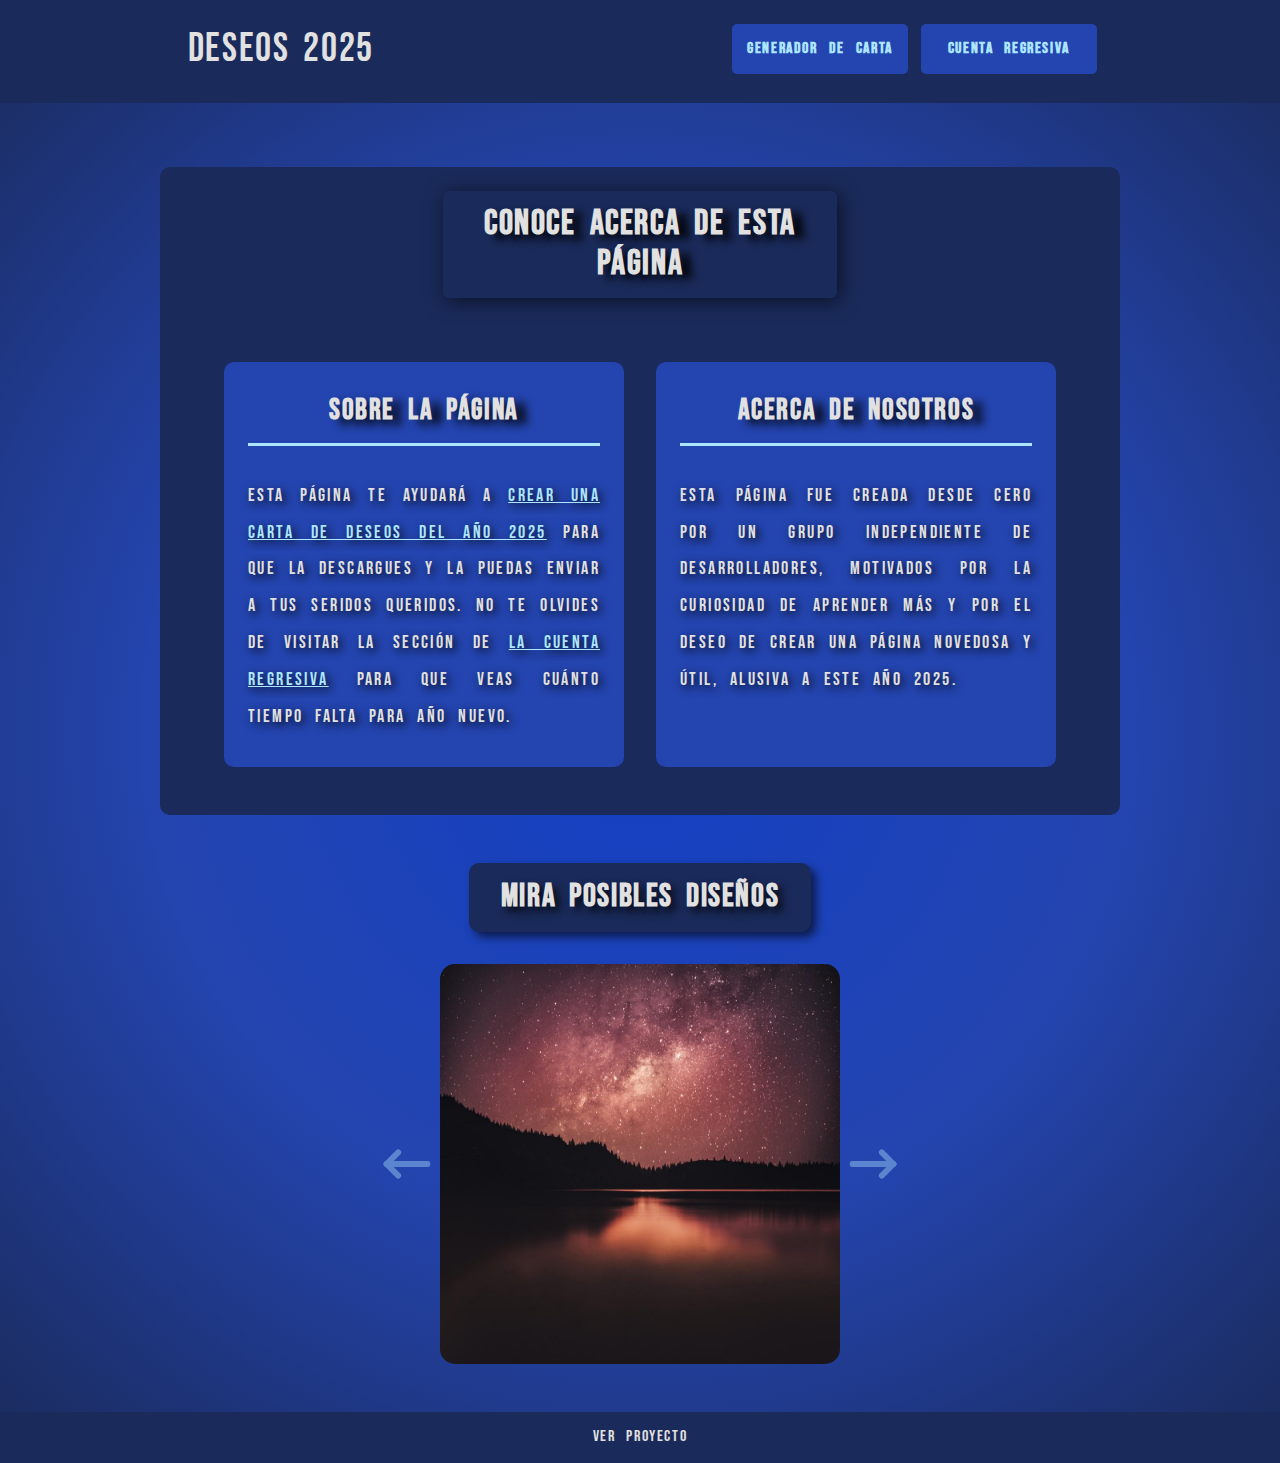
==== commit 856060be: "Chore: Cambio en nombres de clases" ====
--- a/index.html
+++ b/index.html
@@ -60,5 +60,9 @@
     </main>
 
     <script src="javascripts/carrusel.js"></script>
+
+    <footer class="footer">
+        <a href="https://github.com/livan23l/deseos2025" class="footer__enlace">Ver proyecto</a>
+    </footer>
 </body>
 </html>--- a/css/style.css
+++ b/css/style.css
@@ -31,6 +31,7 @@
     --texto-primario: #E1E1E1;
     --texto-secundario: #ADE6FF;
     --texto-terciario: #133FC4;
+    --texto-cuaternario: #D78C00;
 
     /* Fuentes */
     --fuente-principal: 'Bebas Neue';
@@ -42,102 +43,21 @@
 /* ***Estilos Generales*** */
 
 body{
+    display: grid;
+    grid-template-rows: auto 1fr auto;
+    gap: 1rem;
     font-family: var(--fuente-principal);
+    min-height: 100dvh;
     letter-spacing: 0.1rem;
     word-spacing: 0.4rem;
     text-transform: capitalize;
     background: radial-gradient(circle, var(--texto-terciario), var(--secundario), var(--primario));
 }
 
-.oculto {
-    display: none !important;
-}
-
-.main{
-    padding: 0 0.5rem;
-}
-
-.main__titulo {
-    margin: 0 auto;
-    padding: 1rem 2rem;
-    width: fit-content;
-    text-align: center;
-    background-color: var(--primario);
-    font-size: 2rem;
-    color: var(--texto-primario);
-    border-radius: 10px;
-    box-shadow: 5px 5px 10px rgba(0, 0, 0, 0.6);
-    text-shadow: 5px 5px 8px rgba(0, 0, 0, 0.8);
-}
-
-.main__cargando {
-    position: absolute;
-    top: 50%;
-    left: 50%;
-    translate: -50% -50%;
-    z-index: -1;
-}
-
-.color-1 {
-    background-color: #2F0101;
-}
-
-.color-2 {
-    background-color: #000A32;
-}
-
-.color-3 {
-    background-color: #002701;
-}
-
-.estilo-1-titulo {
-    font-family: var(--fuente-estilo-1);
-    font-size: 1.75rem;
-}
-
-.estilo-1-subtitulo {
-    font-family: var(--fuente-estilo-1);
-    font-size: 1.2rem;
-}
-
-.estilo-1-cuerpo {
-    font-family: var(--fuente-estilo-1);
-    font-size: 0.85rem;
-}
-
-.estilo-2-titulo {
-    font-family: var(--fuente-estilo-2);
-    font-size: 1.8rem;
-}
-
-.estilo-2-subtitulo {
-    font-family: var(--fuente-estilo-2);
-    font-size: 1.3rem;
-}
-
-.estilo-2-cuerpo {
-    font-family: var(--fuente-estilo-2);
-    font-size: 0.87rem;
-}
-
-.estilo-3-titulo {
-    font-family: var(--fuente-estilo-3);
-    font-size: 1.9rem;
-}
-
-.estilo-3-subtitulo {
-    font-family: var(--fuente-estilo-3);
-    font-size: 1.3rem;
-}
-
-.estilo-3-cuerpo {
-    font-family: var(--fuente-estilo-3);
-    font-size: 0.85rem;
-}
-
-/* ***Estilos para el Header*** */
+/* **Header** */
 
 .header{
+    grid-row: 1;
     display: flex;
     flex-direction: column;
     align-items: center;
@@ -188,6 +108,45 @@
     box-shadow: 0 0 10px rgba(255, 255, 255, 0.3);
 }
 
+/* **Main** */
+.main{
+    grid-row: 2;
+    padding: 0 0.5rem;
+}
+
+.main__titulo {
+    margin: 0 auto;
+    padding: 1rem 2rem;
+    width: fit-content;
+    text-align: center;
+    background-color: var(--primario);
+    font-size: 2rem;
+    color: var(--texto-primario);
+    border-radius: 10px;
+    box-shadow: 5px 5px 10px rgba(0, 0, 0, 0.6);
+    text-shadow: 5px 5px 8px rgba(0, 0, 0, 0.8);
+}
+
+/* **Footer** */
+.footer{
+    grid-row: 3;
+    background-color: var(--primario);
+    padding: 1rem;
+    text-align: center;
+}
+
+.footer__enlace{
+    text-decoration: none;
+    color: var(--texto-primario);
+}
+
+.footer__enlace:hover{
+    color:var(--texto-secundario);
+}
+
+.footer__enlace:visited{
+    color:var(--texto-cuaternario);
+}
 
 /* ***Estilos para la parte principal*** */
 .nosotros {
@@ -457,6 +416,18 @@
     transform: scale(1.05);
 }
 
+.opcion__color--1 {
+    background-color: #2F0101;
+}
+
+.opcion__color--2 {
+    background-color: #000A32;
+}
+
+.opcion__color--3 {
+    background-color: #002701;
+}
+
 .estilos__label {
     cursor: pointer;
     font-size: 1.35rem;
@@ -668,204 +639,8 @@
     width: 15rem;
 }
 
-/* ***Estilos carta*** */
-.carta {
-    margin: 1rem auto;
-    width: 75%;
-    max-width: 25rem;
-    aspect-ratio: 12 / 18;  /* Proporcion ancho:alto */
-    position: relative;
-    display: grid;
-    grid-template-rows: 30% 1fr 28%;
-    color: var(--texto-primario);
-    overflow: hidden;
-}
-
-.carta__arriba, .carta__principal, .carta__abajo {
-    position: relative;
-    display: flex;
-}
-
-.carta__arriba {
-    grid-row: 1/2;
-}
-
-.carta__principal {
-    grid-row: 2/3;
-}
-
-.carta__abajo {
-    grid-row: 3/4;
-}
-
-.carta__titulo, .carta__year, .carta__remitente, .carta__mensaje {
-    position: absolute;
-}
-
-.carta__year {
-    position: relative;
-    width: 100%;
-}
-
-/* **Imágenes y contenido de la carta** */
-.carta__imagen, .globos__globo {
-    min-width: 0;
-    height: 100%;
-    position: absolute;
-}
-
-/* Imágenes de arriba */
-.carta__imagen--arriba-2, .carta__imagen--arriba-3 {
-    height: 70%;
-}
-
-.carta__imagen--arriba-2 {
-    left: 19%;
-}
-
-.carta__imagen--arriba-3 {
-    left: 70%;
-}
-
-/* Contenido e imágenes principales */
-.carta__titulo {
-    width: 100%;
-    left: 50%;
-    translate: -50% -55%;
-    text-align: center;
-}
-
-.carta__remitente {
-    width: 100%;
-    top: 52%;
-    text-align: center;
-}
-
-.carta__mensaje {
-    width: 80%;
-    text-align: center;
-    left: 50%;
-    top: 68%;
-    translate: -50% 0;
-}
-
-.carta__imagen--principal-1, .carta__imagen--principal-2,
-.carta__imagen--principal-3, .carta__imagen--principal-4 {
-    top: 16%;
-    height: 33%;
-}
-
-.carta__imagen--principal-1 {
-    left: 13%;
-}
-
-.carta__imagen--principal-2 {
-    left: 36%;
-}
-
-.carta__imagen--principal-3 {
-    right: 13%;
-}
-
-.carta__imagen--principal-4 {
-    height: 23%;
-    transform: scaleX(-1);
-    right: 8.5%;
-    translate: 0 -57%;
-}
-
-/* Imágenes de abajo */
-.abajo__globos, .abajo__centro {
-    position: relative;
-}
-
-.abajo__globos {
-    width: 20%;
-}
-
-.abajo__centro {
-    width: 60%;
-}
-
-.globos__globo {
-    height: 80%;
-    top: -10%;
-    left: -35%;
-}
-
-.globos__globo--2 {
-    translate: -10% 10%;
-    transform: rotate(-20deg);
-}
-
-.globos__globo--3 {
-    translate: 10% 10%;
-    transform: rotate(15deg);
-}
-
-.carta__imagen--abajo-1, .carta__imagen--abajo-3 {
-    height: 50%;
-    bottom: 0;
-}
-
-.carta__imagen--abajo-2 {
-    height: 60%;
-    left: 50%;
-    translate: -50% 20%;
-}
-
-.carta__imagen--abajo-3 {
-    right: 0;
-}
-
 /* ***Media Query*** */
 @media(width > 36rem) {
-    /* ***Estilos Generales*** */
-    .estilo-1-titulo {
-        font-family: var(--fuente-estilo-1);
-        font-size: 1.8rem;
-    }
-
-    .estilo-1-subtitulo {
-        font-family: var(--fuente-estilo-1);
-        font-size: 1.4rem;
-    }
-
-    .estilo-1-cuerpo {
-        font-family: var(--fuente-estilo-1);
-        font-size: 0.97rem;
-    }
-
-    .estilo-2-titulo {
-        font-family: var(--fuente-estilo-2);
-        font-size: 2.1rem;
-    }
-
-    .estilo-2-subtitulo {
-        font-family: var(--fuente-estilo-2);
-        font-size: 1.75rem;
-    }
-
-    .estilo-2-cuerpo {
-        font-family: var(--fuente-estilo-2);
-        font-size: 1rem;
-    }
-
-    .estilo-3-titulo {
-        font-family: var(--fuente-estilo-3);
-        font-size: 2.1rem;
-    }
-
-    .estilo-3-subtitulo {
-        font-family: var(--fuente-estilo-3);
-        font-size: 1.6rem;
-    }
-
-    .estilo-3-cuerpo {
-        font-family: var(--fuente-estilo-3);
-        font-size: 1rem;
-    }
-
     /* ***Estilos para el header*** */
     .header{
         flex-direction: row;
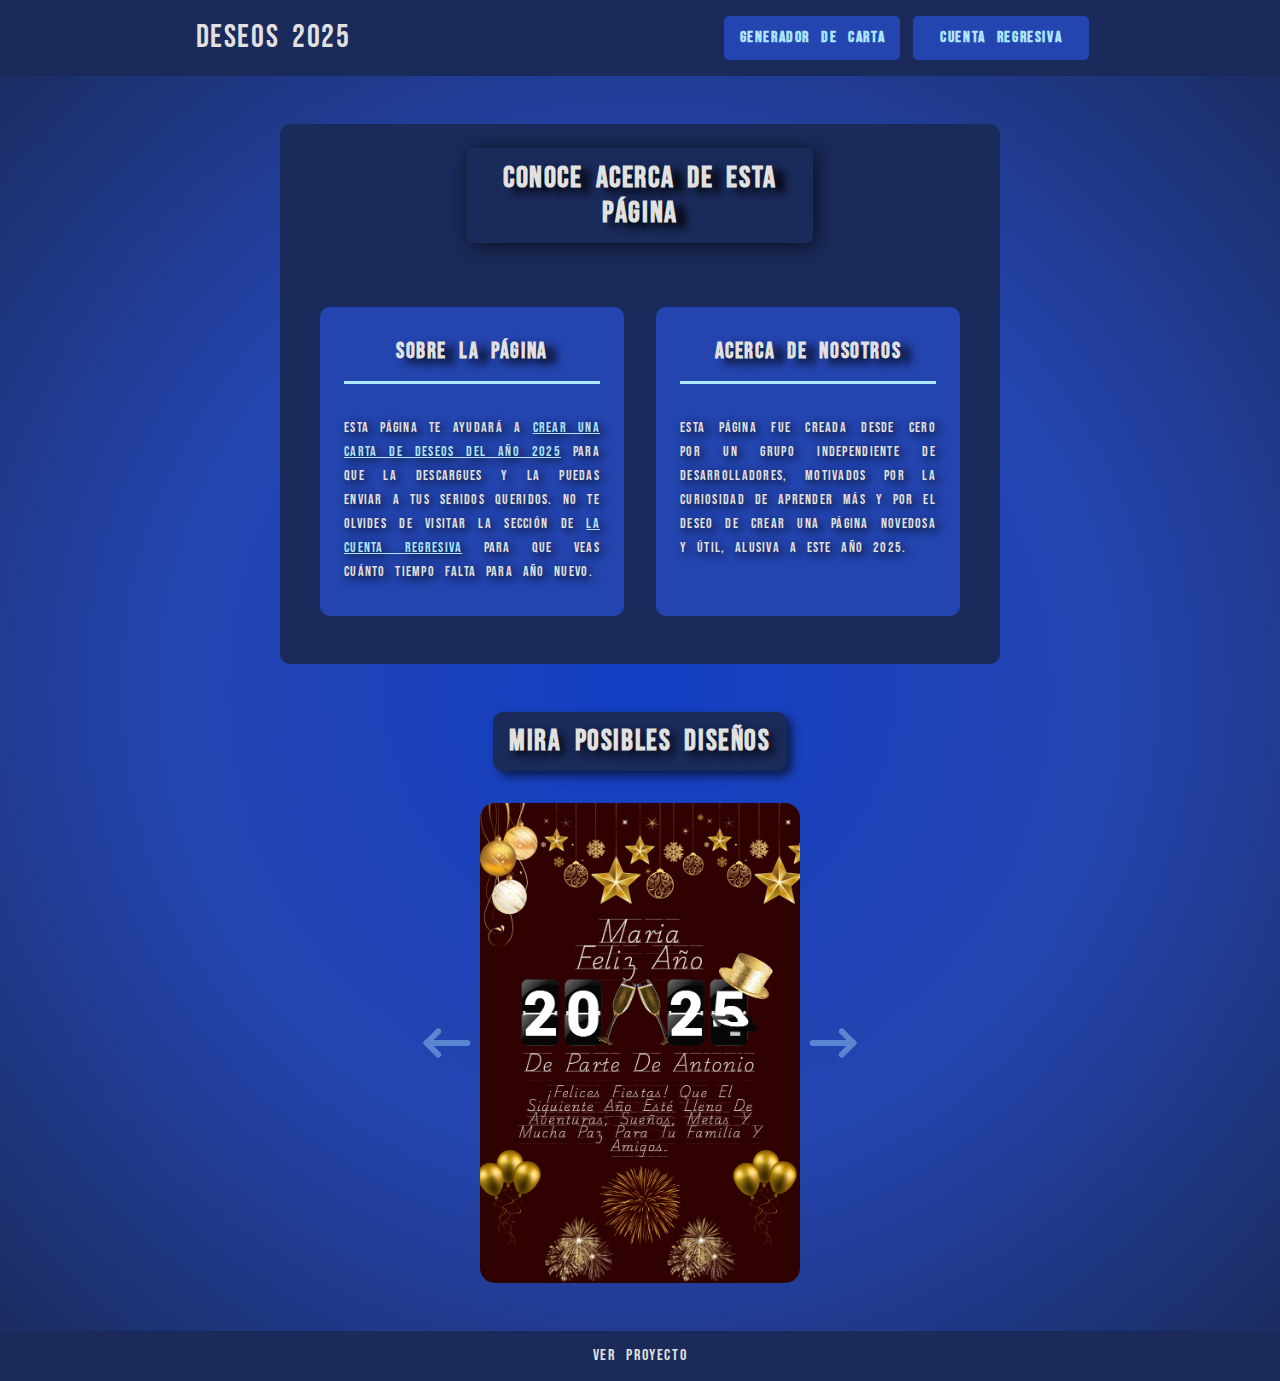
==== commit c9d922d4: "Se cambió el carrusel por imágenes adecuadas" ====
--- a/index.html
+++ b/index.html
@@ -52,7 +52,7 @@
             <div class="carrusel__boton">
                 <button type="button" class="boton__anterior" id="boton-anterior"></button>
             </div>
-            <img src="img/imagen-1.jpg" alt="Imagen de carrusel" class="carrusel__imagen" id="carrusel-imagen">
+            <img src="img/carrusel/imagen-1.webp" alt="Imagen de carrusel" class="carrusel__imagen" id="carrusel-imagen">
             <div class="carrusel__boton">
                 <button type="button" class="boton__siguiente" id="boton-siguiente"></button>
             </div>
--- a/css/style.css
+++ b/css/style.css
@@ -41,11 +41,9 @@
 }
 
 /* ***Estilos Generales*** */
-
 body{
     display: grid;
     grid-template-rows: auto 1fr auto;
-    gap: 1rem;
     font-family: var(--fuente-principal);
     min-height: 100dvh;
     letter-spacing: 0.1rem;
@@ -54,10 +52,71 @@
     background: radial-gradient(circle, var(--texto-terciario), var(--secundario), var(--primario));
 }
 
-/* **Header** */
-
+.oculto {
+    display: none !important;
+}
+
+
+.color-1 {
+    background-color: #2F0101;
+}
+
+.color-2 {
+    background-color: #000A32;
+}
+
+.color-3 {
+    background-color: #002701;
+}
+
+.estilo-1-titulo {
+    font-family: var(--fuente-estilo-1);
+    font-size: 1.5rem;
+}
+
+.estilo-1-subtitulo {
+    font-family: var(--fuente-estilo-1);
+    font-size: 1.1rem;
+}
+
+.estilo-1-cuerpo {
+    font-family: var(--fuente-estilo-1);
+    font-size: 0.7rem;
+}
+
+.estilo-2-titulo {
+    font-family: var(--fuente-estilo-2);
+    font-size: 1.8rem;
+}
+
+.estilo-2-subtitulo {
+    font-family: var(--fuente-estilo-2);
+    font-size: 1.3rem;
+}
+
+.estilo-2-cuerpo {
+    font-family: var(--fuente-estilo-2);
+    font-size: 0.8rem;
+}
+
+.estilo-3-titulo {
+    font-family: var(--fuente-estilo-3);
+    font-size: 1.75rem;
+}
+
+.estilo-3-subtitulo {
+    font-family: var(--fuente-estilo-3);
+    font-size: 1.2rem;
+}
+
+.estilo-3-cuerpo {
+    font-family: var(--fuente-estilo-3);
+    font-size: 0.76rem;
+}
+
+/* **Header*** */
 .header{
-    grid-row: 1;
+    grid-row: 1/2;
     display: flex;
     flex-direction: column;
     align-items: center;
@@ -110,7 +169,7 @@
 
 /* **Main** */
 .main{
-    grid-row: 2;
+    grid-row: 2/3;
     padding: 0 0.5rem;
 }
 
@@ -127,9 +186,18 @@
     text-shadow: 5px 5px 8px rgba(0, 0, 0, 0.8);
 }
 
+.main__cargando {
+    position: absolute;
+    top: 50%;
+    left: 50%;
+    translate: -50% -25%;
+    z-index: -1;
+}
+
 /* **Footer** */
 .footer{
-    grid-row: 3;
+    margin-top: 2rem;
+    grid-row: 3/4;
     background-color: var(--primario);
     padding: 1rem;
     text-align: center;
@@ -152,7 +220,7 @@
 .nosotros {
     margin: 0 auto 3rem;
     width: 100%;
-    max-width: 60rem;
+    max-width: 45rem;
     padding: 1.5rem 0 3rem;
     border-radius: 10px;
     background-color: var(--primario);
@@ -219,7 +287,7 @@
 
 /* ***Estilos para el carrusel*** */
 .carrusel {
-    margin: 1rem auto;
+    margin: 1rem auto 0;
     padding: 1rem 0;
     width: 100%;
     max-width: 50rem;
@@ -333,7 +401,7 @@
 
 .formulario__boton {
     display: block;
-    margin: 1.5rem auto 1rem;
+    margin: 1.5rem auto 0;
     padding: 0.5rem 0.8rem;
     border: 1px solid black;
     border-radius: 5px;
@@ -416,18 +484,6 @@
     transform: scale(1.05);
 }
 
-.opcion__color--1 {
-    background-color: #2F0101;
-}
-
-.opcion__color--2 {
-    background-color: #000A32;
-}
-
-.opcion__color--3 {
-    background-color: #002701;
-}
-
 .estilos__label {
     cursor: pointer;
     font-size: 1.35rem;
@@ -453,11 +509,15 @@
     top: 0;
     left: 100%;
     border-radius: 5px;
-    background-color: var(--cuaternario);
-    translate: 0.5rem -30%;
+    background-color: var(--terciario);
+    translate: 0.5rem -40%;
     text-align: center;
     color: var(--texto-primario);
     display: none;
+}
+
+.tooltip__span {
+    text-decoration: underline;
 }
 
 /* **Íconos** */
@@ -571,14 +631,14 @@
     margin: 0 auto;
     padding: 2rem;
     min-width: 20rem;
-    max-width: 40rem;
+    max-width: 30rem;
     background-color: var(--primario);
     border-radius: 15px;
     display: flex;
     flex-direction: column;
     align-items: center;
     text-align: center;
-    gap: 5rem;
+    gap: 2.5rem;
     color: var(--texto-secundario);
 }
 
@@ -639,20 +699,270 @@
     width: 15rem;
 }
 
+/* ***Estilos para carta generada*** */
+.contenedor__generada{
+    display: flex;
+    flex-direction: column;
+    justify-content: center;
+    align-items: center;
+}
+
+.generada__carta{
+    width: 20rem; 
+    height: 25rem; 
+    display: flex;
+    justify-content: center;
+    align-items: center;
+    background-color: var(--primario);
+    border-radius: 10px;
+    margin: 1rem auto;
+    border: 1px solid black;
+}
+
+.carta__generada{
+    max-width: 90%;
+    max-height: 90%; 
+    border-radius: 10px;
+    object-fit: contain; 
+    box-shadow: 4px 4px 6px rgba(0, 0, 0, 0.8);
+}
+
+.generada__botones{
+    display: flex;
+    flex-flow: row nowrap;
+    margin-top: 0.3rem;
+    gap: 1.2rem;
+}
+
+.botones__boton{
+    margin: 0.5rem auto 0.3rem;
+    padding: 0.5rem 0.8rem;
+    border: 1px solid black;
+    border-radius: 5px;
+    background-color: var(--primario);
+    font-size: 1.5rem;
+    cursor: pointer;
+    color: var(--texto-secundario);
+}
+
+.botones__boton:hover{
+    color: var(--texto-primario);
+    background-color: var(--terciario);
+    transform: scale(1.05);
+    box-shadow: 0 0 10px rgba(0, 0, 0, 0.3);
+}
+
+/* ***Estilos para carta*** */
+.carta {
+    margin: 1rem auto;
+    width: 25rem;
+    aspect-ratio: 12 / 18;  /* Proporcion ancho:alto */
+    position: relative;
+    display: grid;
+    grid-template-rows: 30% 1fr 28%;
+    color: var(--texto-primario);
+    overflow: hidden;
+    transform: scale(0.8);
+}
+
+.carta__arriba, .carta__principal, .carta__abajo {
+    position: relative;
+    display: flex;
+}
+
+.carta__arriba {
+    grid-row: 1/2;
+}
+
+.carta__principal {
+    grid-row: 2/3;
+}
+
+.carta__abajo {
+    grid-row: 3/4;
+}
+
+.carta__titulo, .carta__year, .carta__remitente, .carta__mensaje {
+    position: absolute;
+}
+
+.carta__year {
+    position: relative;
+    width: 100%;
+}
+
+/* **Imágenes y contenido de la carta** */
+.carta__imagen, .globos__globo {
+    min-width: 0;
+    height: 100%;
+    position: absolute;
+}
+
+/* Imágenes de arriba */
+.carta__imagen--arriba-2, .carta__imagen--arriba-3 {
+    height: 70%;
+}
+
+.carta__imagen--arriba-2 {
+    left: 19%;
+}
+
+.carta__imagen--arriba-3 {
+    left: 70%;
+}
+
+/* Contenido e imágenes principales */
+.carta__titulo {
+    width: 100%;
+    left: 50%;
+    translate: -50% -55%;
+    text-align: center;
+}
+
+.carta__remitente {
+    width: 100%;
+    top: 52%;
+    text-align: center;
+}
+
+.carta__mensaje {
+    width: 80%;
+    text-align: center;
+    left: 50%;
+    top: 68%;
+    translate: -50% 0;
+}
+
+.carta__imagen--principal-1, .carta__imagen--principal-2,
+.carta__imagen--principal-3, .carta__imagen--principal-4 {
+    top: 16%;
+    height: 33%;
+}
+
+.carta__imagen--principal-1 {
+    left: 13%;
+}
+
+.carta__imagen--principal-2 {
+    left: 36%;
+}
+
+.carta__imagen--principal-3 {
+    right: 13%;
+}
+
+.carta__imagen--principal-4 {
+    height: 23%;
+    transform: scaleX(-1);
+    right: 8.5%;
+    translate: 0 -57%;
+}
+
+/* Imágenes de abajo */
+.abajo__globos, .abajo__centro {
+    position: relative;
+}
+
+.abajo__globos {
+    width: 20%;
+}
+
+.abajo__centro {
+    width: 60%;
+}
+
+.globos__globo {
+    height: 80%;
+    top: -10%;
+    left: -35%;
+}
+
+.globos__globo--2 {
+    translate: -10% 10%;
+    transform: rotate(-20deg);
+}
+
+.globos__globo--3 {
+    translate: 10% 10%;
+    transform: rotate(15deg);
+}
+
+.carta__imagen--abajo-1, .carta__imagen--abajo-3 {
+    height: 50%;
+    bottom: 0;
+}
+
+.carta__imagen--abajo-2 {
+    height: 60%;
+    left: 50%;
+    translate: -50% 20%;
+}
+
+.carta__imagen--abajo-3 {
+    right: 0;
+}
+
 /* ***Media Query*** */
 @media(width > 36rem) {
-    /* ***Estilos para el header*** */
+    /* ***Estilos generales*** */
+    .estilo-1-titulo {
+        font-family: var(--fuente-estilo-1);
+        font-size: 1.8rem;
+    }
+
+    .estilo-1-subtitulo {
+        font-family: var(--fuente-estilo-1);
+        font-size: 1.4rem;
+    }
+
+    .estilo-1-cuerpo {
+        font-family: var(--fuente-estilo-1);
+        font-size: 0.91rem;
+    }
+
+    .estilo-2-titulo {
+        font-family: var(--fuente-estilo-2);
+        font-size: 2.1rem;
+    }
+
+    .estilo-2-subtitulo {
+        font-family: var(--fuente-estilo-2);
+        font-size: 1.75rem;
+    }
+
+    .estilo-2-cuerpo {
+        font-family: var(--fuente-estilo-2);
+        font-size: 1rem;
+    }
+
+    .estilo-3-titulo {
+        font-family: var(--fuente-estilo-3);
+        font-size: 2.1rem;
+    }
+
+    .estilo-3-subtitulo {
+        font-family: var(--fuente-estilo-3);
+        font-size: 1.6rem;
+    }
+
+    .estilo-3-cuerpo {
+        font-family: var(--fuente-estilo-3);
+        font-size: 1rem;
+    }
+
+    /* **Header** */
     .header{
         flex-direction: row;
         justify-content: space-around;
         align-items: center;
-        padding: 0.5rem 0 0.8rem 0.8rem;
+        padding: 0rem 0 0rem 0.8rem;
     }
 
     .header__titulo{
         margin: 0;
         min-width: fit-content;
         text-align: center;
+        font-size: 2rem;
     }
 
     .header__navegacion{
@@ -661,12 +971,52 @@
     }
 
     .navegacion__elemento{
-        padding: 1rem 0.5rem;
+        padding: 0.8rem 0.5rem;
+    }
+
+    /* **Main** */
+    .main__cargando {
+        translate: -50% -50%;
     }
 
     /* ***Estilos para la parte principal*** */
+    .nosotros {
+        width: 80%;
+    }
+    
+    .nosotros__titulo {
+        width: 80%;
+        max-width: 20rem;
+        font-size: 1.9rem;
+    }
+    
+    .articulo{
+        width: 90%;
+        max-width: 19rem;
+    }
+    
+    .articulo__titulo{
+        font-size: 1.4rem;
+    }
+    
     .articulo__parrafo{
-        line-height: 2.3rem;
+        margin: 0;
+        font-size: 0.9rem;
+        letter-spacing: 0.08rem;
+        line-height: 1.5rem;
+    }
+    /*Estilos para el carrusel*/
+    .main__titulo {
+        margin: 0 auto;
+        padding: 0.8rem 1rem;
+        font-size: 1.8rem;
+    }
+   
+    .carrusel__imagen {
+        min-width: 0;
+        width: 70%;
+        max-width: 20rem;
+        border-radius: 15px;
     }
 
     /* ***Estilos para el formulario*** */
@@ -720,8 +1070,53 @@
         align-content: space-between;
         gap: 0;
     }
+    .formulario__seccion--color{
+        border-bottom: none;
+    }
 
     .formulario__textarea {
         width: 20rem;
     }
-}
+
+    /* ***Estilos para carta generada*** */    
+    .generada__carta{
+        width: 27rem; 
+        height: 30rem; 
+    }
+
+    .carta__generada{
+        max-width: 80%;
+        max-height: auto;
+    }
+
+    /* ***Estilos para el contador*** */
+    .contenedor__titulo {
+        padding: 0rem;
+        font-size: 2rem;
+    }
+    
+    .contenedor__principal {
+        width: 90%;
+        gap: 1rem;
+    }
+    
+    .principal__titulo, .principal__footer {
+        font-size: 1.5rem;
+        letter-spacing: 5px;
+    }
+    
+    .principal__contador{
+        width: 100%;
+        height: 4rem;
+        font-size: 2.2rem;
+    }
+    
+    .gif{
+        width: 14rem;
+    }
+
+    /* ***Estilos para carta*** */
+    .carta {
+        transform: scale(0.75);
+    }
+}
